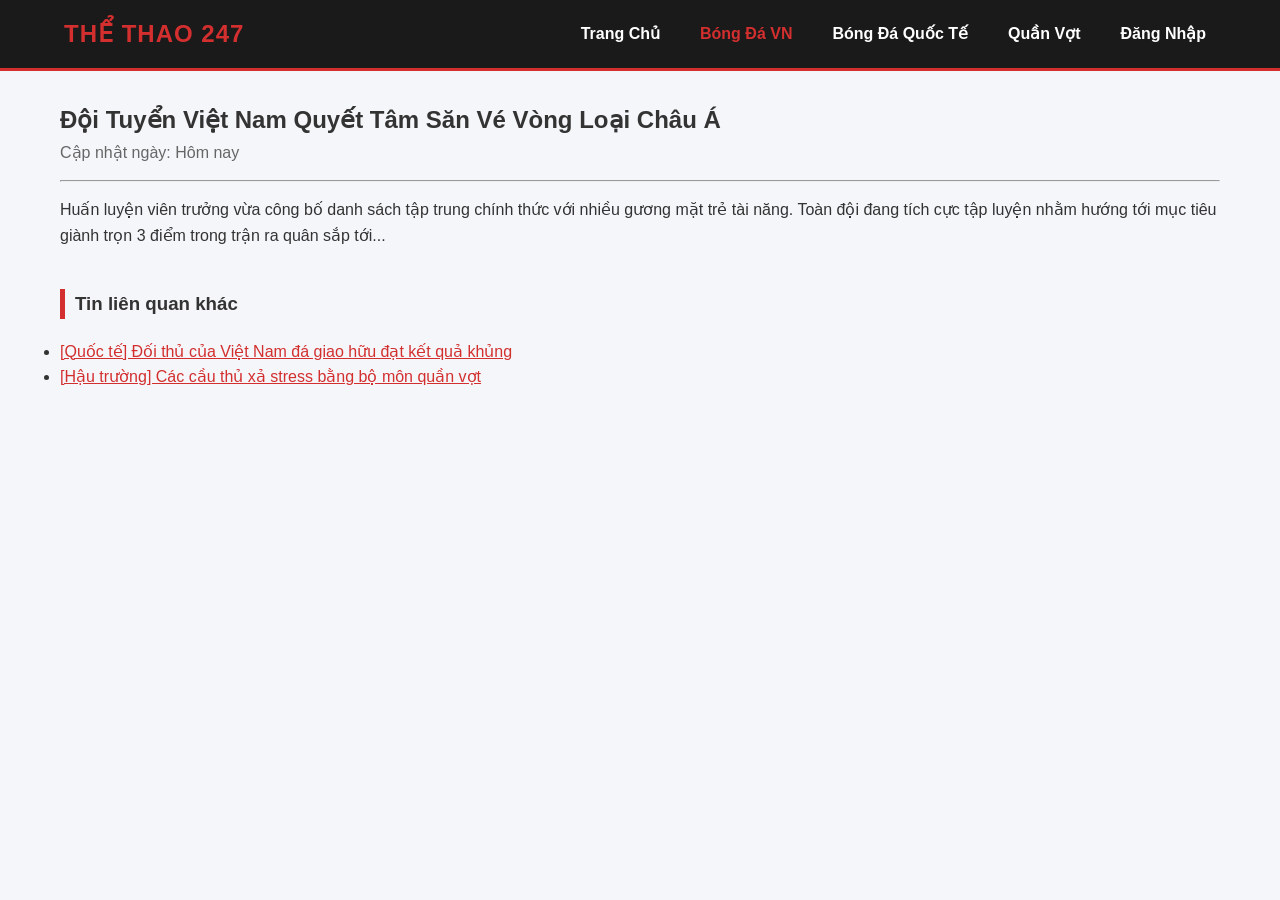
==== tintucthethao/bongda-vn.html @ a12199fb "Add files via upload" ====
<!DOCTYPE html>
<html lang="vi">
<head>
    <meta charset="UTF-8">
    <title>Bóng Đá Việt Nam</title>
    <link rel="stylesheet" href="style.css">
    <script src="https://code.jquery.com/jquery-3.6.0.min.js"></script>
</head>
<body>
    <header>
        <div class="logo">THỂ THAO 247</div>
        <nav>
            <ul>
                <li><a href="index.html">Trang Chủ</a></li>
                <li><a href="bongda-vn.html" class="active">Bóng Đá VN</a></li>
                <li><a href="bongda-qt.html">Bóng Đá Quốc Tế</a></li>
                <li><a href="quanvot.html">Quần Vợt</a></li>
                <li><a href="login.html">Đăng Nhập</a></li>
            </ul>
        </nav>
    </header>

    <main class="container">
        <h2>Đội Tuyển Việt Nam Quyết Tâm Săn Vé Vòng Loại Châu Á</h2>
        <p style="color:#666;">Cập nhật ngày: Hôm nay</p>
        <hr style="margin: 15px 0;">
        
        <p>Huấn luyện viên trưởng vừa công bố danh sách tập trung chính thức với nhiều gương mặt trẻ tài năng. Toàn đội đang tích cực tập luyện nhằm hướng tới mục tiêu giành trọn 3 điểm trong trận ra quân sắp tới...</p>
        
        <h3 style="margin-top: 40px;" class="section-title">Tin liên quan khác</h3>
        <ul>
            <li><a href="bongda-qt.html" style="color: #d32f2f;">[Quốc tế] Đối thủ của Việt Nam đá giao hữu đạt kết quả khủng</a></li>
            <li><a href="quanvot.html" style="color: #d32f2f;">[Hậu trường] Các cầu thủ xả stress bằng bộ môn quần vợt</a></li>
        </ul>
    </main>

    <script src="script.js"></script>
</body>
</html>
---- tintucthethao/style.css ----
/* Reset CSS */
* {
    margin: 0;
    padding: 0;
    box-sizing: border-box;
    font-family: 'Segoe UI', Tahoma, Geneva, Verdana, sans-serif;
}

body {
    background-color: #f4f6f9;
    color: #333;
    line-height: 1.6;
}

/* Header & Nav */
header {
    background-color: #1a1a1a;
    color: #fff;
    display: flex;
    justify-content: space-between;
    align-items: center;
    padding: 15px 5%;
    position: sticky;
    top: 0;
    z-index: 1000;
    border-bottom: 3px solid #d32f2f;
}

header .logo {
    font-size: 24px;
    font-weight: bold;
    color: #d32f2f;
    letter-spacing: 1px;
}

header nav ul {
    display: flex;
    list-style: none;
}

header nav ul li {
    margin-left: 20px;
}

header nav ul li a {
    color: #fff;
    text-decoration: none;
    font-weight: 600;
    transition: 0.3s;
    padding: 5px 10px;
}

header nav ul li a:hover, header nav ul li a.active {
    color: #d32f2f;
}

/* Banner */
.hero-banner {
    background: linear-gradient(rgba(0,0,0,0.6), rgba(0,0,0,0.6)), url('https://picsum.photos/1200/400?blur=2') no-repeat center center/cover;
    color: white;
    text-align: center;
    padding: 60px 20px;
}

.hero-banner h2 {
    font-size: 32px;
    margin-bottom: 10px;
}

/* Container chính */
.container {
    max-width: 1200px;
    margin: 30px auto;
    padding: 0 20px;
}

.section-title {
    border-left: 5px solid #d32f2f;
    padding-left: 10px;
    margin-bottom: 20px;
}

/* Grid layout các bài viết */
.grid-layout {
    display: grid;
    grid-template-columns: repeat(auto-fit, minmax(300px, 1fr));
    gap: 20px;
    margin-bottom: 40px;
}

.card {
    background: white;
    border-radius: 8px;
    overflow: hidden;
    box-shadow: 0 4px 6px rgba(0,0,0,0.1);
    transition: transform 0.3s;
}

.card:hover {
    transform: translateY(-5px);
}

.card img {
    width: 100%;
    height: 200px;
    object-fit: cover;
}

.card h3 {
    padding: 15px 15px 5px 15px;
    font-size: 18px;
}

.card p {
    padding: 0 15px 15px 15px;
    color: #666;
    font-size: 14px;
}

.read-more {
    display: inline-block;
    margin: 0 15px 15px 15px;
    color: #d32f2f;
    text-decoration: none;
    font-weight: bold;
}

/* Phân mục bên dưới */
.sub-topics {
    display: grid;
    grid-template-columns: repeat(auto-fit, minmax(250px, 1fr));
    gap: 20px;
}

.box {
    background: #fff;
    padding: 20px;
    border-radius: 8px;
    border-top: 4px solid #333;
}

.box h3 {
    margin-bottom: 15px;
    color: #1a1a1a;
}

.box ul {
    list-style: none;
}

.box ul li {
    margin-bottom: 10px;
    border-bottom: 1px dashed #ddd;
    padding-bottom: 5px;
}

.box ul li a {
    color: #333;
    text-decoration: none;
}

.box ul li a:hover {
    color: #d32f2f;
}

/* Form Đăng Nhập & Comments */
.form-box {
    background: white;
    max-width: 450px;
    margin: 50px auto;
    padding: 30px;
    border-radius: 8px;
    box-shadow: 0 4px 10px rgba(0,0,0,0.1);
}

.form-group {
    margin-bottom: 15px;
}

.form-group label {
    display: block;
    margin-bottom: 5px;
    font-weight: 600;
}

.form-group input, .form-group textarea {
    width: 100%;
    padding: 10px;
    border: 1px solid #ccc;
    border-radius: 4px;
}

button {
    background: #d32f2f;
    color: white;
    border: none;
    padding: 10px 20px;
    cursor: pointer;
    font-weight: bold;
    border-radius: 4px;
    width: 100%;
}

button:hover {
    background: #b71c1c;
}

/* Bình luận */
.comment-section {
    background: white;
    padding: 20px;
    border-radius: 8px;
    margin-top: 30px;
}

#commentList {
    margin-top: 20px;
}

.comment-item {
    background: #f9f9f9;
    padding: 10px;
    border-left: 3px solid #d32f2f;
    margin-bottom: 10px;
    border-radius: 4px;
}

/* Footer */
footer {
    background: #1a1a1a;
    color: #ccc;
    padding: 40px 20px 20px 20px;
    margin-top: 50px;
}

.footer-container {
    display: flex;
    justify-content: space-between;
    flex-wrap: wrap;
    max-width: 1200px;
    margin: 0 auto;
}

.footer-about, .sitemap {
    flex: 1;
    min-width: 250px;
    margin-bottom: 20px;
}

.sitemap ul {
    list-style: none;
}

.sitemap ul li a {
    color: #ccc;
    text-decoration: none;
}

.sitemap ul li a:hover {
    color: #fff;
}

.copyright {
    text-align: center;
    border-top: 1px solid #333;
    padding-top: 20px;
    margin-top: 20px;
    font-size: 14px;
}
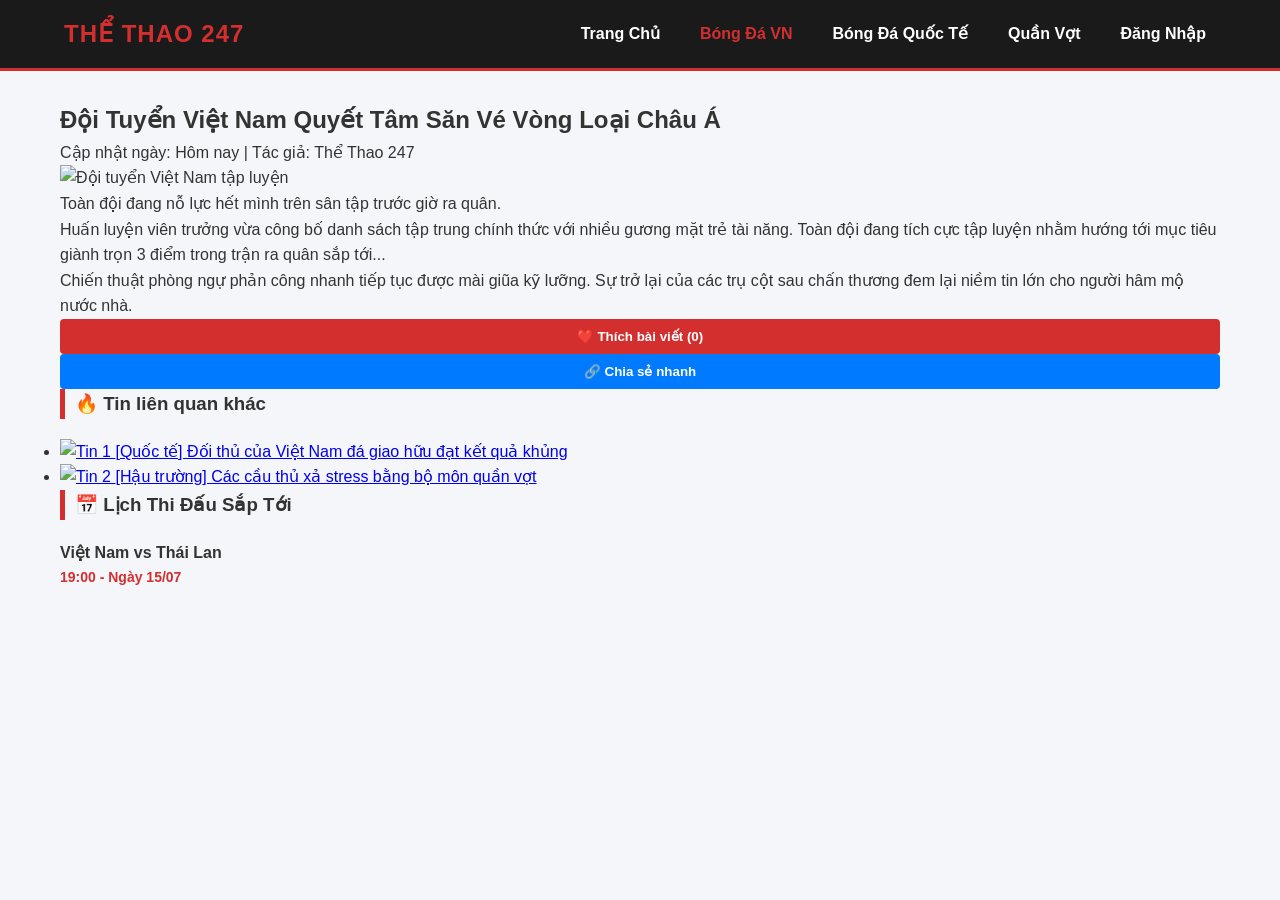
==== commit 59734877: "Update bongda-vn.html" ====
--- a/tintucthethao/bongda-vn.html
+++ b/tintucthethao/bongda-vn.html
@@ -2,6 +2,7 @@
 <html lang="vi">
 <head>
     <meta charset="UTF-8">
+    <meta name="viewport" content="width=device-width, initial-scale=1.0">
     <title>Bóng Đá Việt Nam</title>
     <link rel="stylesheet" href="style.css">
     <script src="https://code.jquery.com/jquery-3.6.0.min.js"></script>
@@ -20,20 +21,77 @@
         </nav>
     </header>
 
-    <main class="container">
-        <h2>Đội Tuyển Việt Nam Quyết Tâm Săn Vé Vòng Loại Châu Á</h2>
-        <p style="color:#666;">Cập nhật ngày: Hôm nay</p>
-        <hr style="margin: 15px 0;">
+    <div class="container main-layout">
         
-        <p>Huấn luyện viên trưởng vừa công bố danh sách tập trung chính thức với nhiều gương mặt trẻ tài năng. Toàn đội đang tích cực tập luyện nhằm hướng tới mục tiêu giành trọn 3 điểm trong trận ra quân sắp tới...</p>
-        
-        <h3 style="margin-top: 40px;" class="section-title">Tin liên quan khác</h3>
-        <ul>
-            <li><a href="bongda-qt.html" style="color: #d32f2f;">[Quốc tế] Đối thủ của Việt Nam đá giao hữu đạt kết quả khủng</a></li>
-            <li><a href="quanvot.html" style="color: #d32f2f;">[Hậu trường] Các cầu thủ xả stress bằng bộ môn quần vợt</a></li>
-        </ul>
-    </main>
+        <main class="article-content">
+            <h2 class="article-title">Đội Tuyển Việt Nam Quyết Tâm Săn Vé Vòng Loại Châu Á</h2>
+            <div class="article-meta">Cập nhật ngày: Hôm nay | Tác giả: Thể Thao 247</div>
+            
+            <div class="article-thumb">
+                <img src="https://images.unsplash.com/photo-1508098682722-e99c43a406b2?q=80&w=1200&auto=format&fit=crop" alt="Đội tuyển Việt Nam tập luyện">
+                <p class="img-caption">Toàn đội đang nỗ lực hết mình trên sân tập trước giờ ra quân.</p>
+            </div>
 
-    <script src="script.js"></script>
+            <p class="paragraph">Huấn luyện viên trưởng vừa công bố danh sách tập trung chính thức với nhiều gương mặt trẻ tài năng. Toàn đội đang tích cực tập luyện nhằm hướng tới mục tiêu giành trọn 3 điểm trong trận ra quân sắp tới...</p>
+            <p class="paragraph">Chiến thuật phòng ngự phản công nhanh tiếp tục được mài giũa kỹ lưỡng. Sự trở lại của các trụ cột sau chấn thương đem lại niềm tin lớn cho người hâm mộ nước nhà.</p>
+            
+            <div class="interact-bar">
+                <button id="likeBtn">❤️ Thích bài viết (<span id="likeCount">0</span>)</button>
+                <button id="shareBtn" style="background:#007bff;">🔗 Chia sẻ nhanh</button>
+            </div>
+        </main>
+
+        <aside class="sidebar">
+            <div class="sidebar-box">
+                <h3 class="section-title">🔥 Tin liên quan khác</h3>
+                <ul class="related-list">
+                    <li>
+                        <a href="bongda-qt.html">
+                            <img src="https://images.unsplash.com/photo-1518063319789-7217e6706b04?q=80&w=150" alt="Tin 1">
+                            <span>[Quốc tế] Đối thủ của Việt Nam đá giao hữu đạt kết quả khủng</span>
+                        </a>
+                    </li>
+                    <li>
+                        <a href="quanvot.html">
+                            <img src="https://images.unsplash.com/photo-1551958219-acbc608c6377?q=80&w=150" alt="Tin 2">
+                            <span>[Hậu trường] Các cầu thủ xả stress bằng bộ môn quần vợt</span>
+                        </a>
+                    </li>
+                </ul>
+            </div>
+
+            <div class="sidebar-box">
+                <h3 class="section-title">📅 Lịch Thi Đấu Sắp Tới</h3>
+                <div class="match-widget">
+                    <p><strong>Việt Nam vs Thái Lan</strong></p>
+                    <p style="color: #d32f2f; font-size: 14px; font-weight: bold;">19:00 - Ngày 15/07</p>
+                </div>
+            </div>
+        </aside>
+
+    </div>
+
+    <script>
+        $(document).ready(function(){
+            // 1. Hiệu ứng thả tim tương tác
+            let count = 0;
+            $('#likeBtn').click(function(){
+                count++;
+                $('#likeCount').text(count);
+                $(this).css('transform', 'scale(1.1)').animate({transform: 'scale(1)'}, 100);
+            });
+
+            // 2. Hiệu ứng thông báo chia sẻ nhanh
+            $('#shareBtn').click(function(){
+                alert('🔗 Đã sao chép liên kết bài viết vào bộ nhớ tạm!');
+            });
+
+            // 3. Hiệu ứng làm nổi bật tin liên quan khi rê chuột vào
+            $('.related-list li').hover(
+                function() { $(this).find('span').css('color', '#d32f2f'); },
+                function() { $(this).find('span').css('color', '#333'); }
+            );
+        });
+    </script>
 </body>
-</html>+</html>
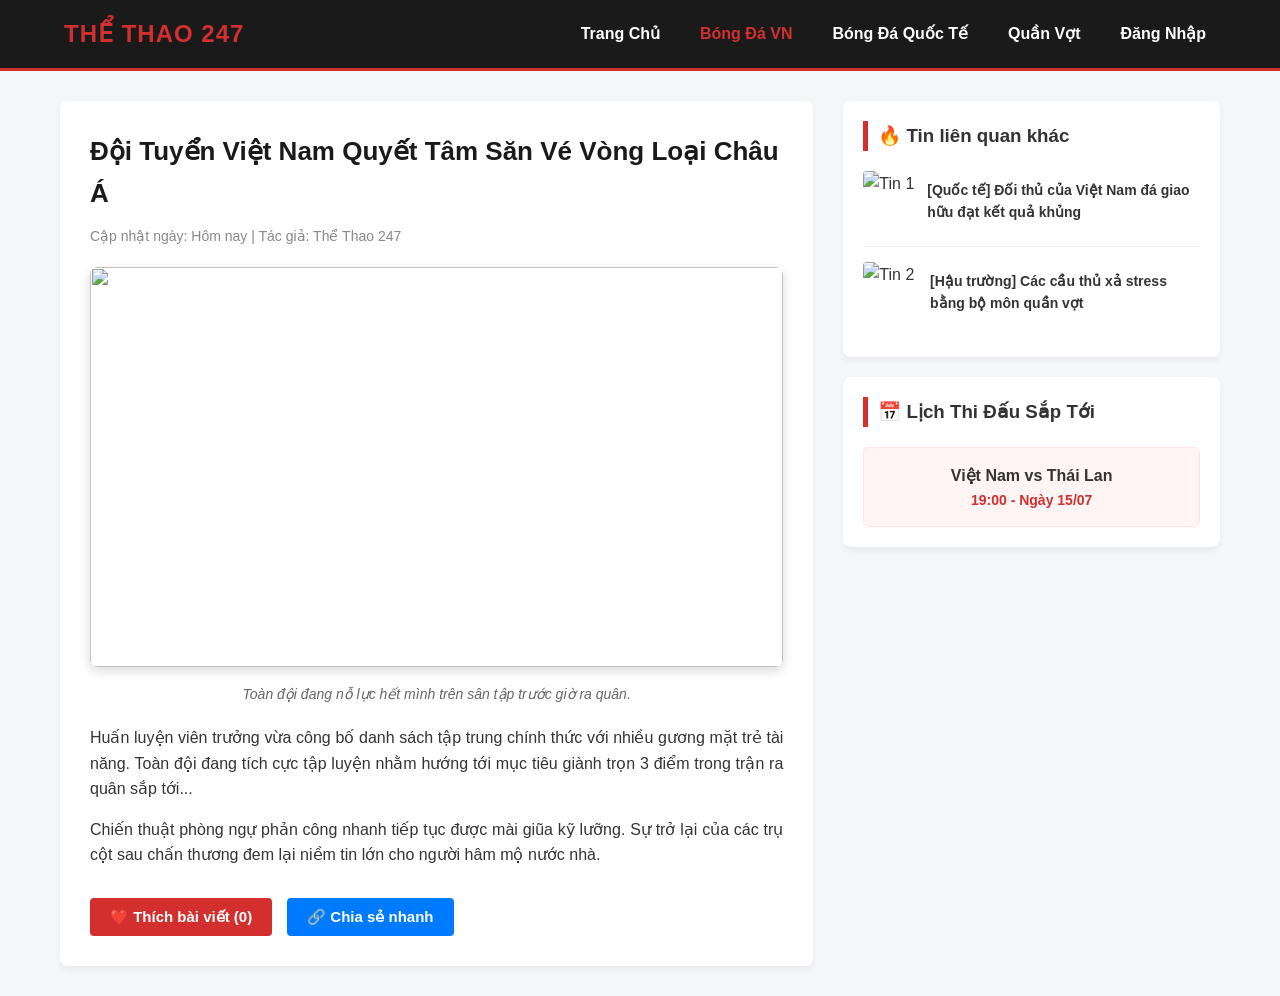
==== commit ddaab101: "Update bongda-vn.html" ====
--- a/tintucthethao/bongda-vn.html
+++ b/tintucthethao/bongda-vn.html
@@ -28,7 +28,7 @@
             <div class="article-meta">Cập nhật ngày: Hôm nay | Tác giả: Thể Thao 247</div>
             
             <div class="article-thumb">
-                <img src="https://images.unsplash.com/photo-1508098682722-e99c43a406b2?q=80&w=1200&auto=format&fit=crop" alt="Đội tuyển Việt Nam tập luyện">
+               <img src="https://raw.githubusercontent.com/TenTaiKhoan/TenRepo/main/images/bongda.png">
                 <p class="img-caption">Toàn đội đang nỗ lực hết mình trên sân tập trước giờ ra quân.</p>
             </div>
 
--- a/tintucthethao/style.css
+++ b/tintucthethao/style.css
@@ -266,4 +266,138 @@
     padding-top: 20px;
     margin-top: 20px;
     font-size: 14px;
-}+} 
+/* Thiết lập bố cục 2 cột cho các trang chi tiết */
+.main-layout {
+    display: grid;
+    grid-template-columns: 2fr 1fr;
+    gap: 30px;
+}
+
+/* Định dạng bài viết chính */
+.article-content {
+    background: #ffffff;
+    padding: 30px;
+    border-radius: 8px;
+    box-shadow: 0 4px 6px rgba(0,0,0,0.05);
+}
+
+.article-title {
+    font-size: 26px;
+    color: #1a1a1a;
+    margin-bottom: 10px;
+}
+
+.article-meta {
+    font-size: 14px;
+    color: #888;
+    margin-bottom: 20px;
+}
+
+/* Định dạng ảnh minh họa bài viết */
+.article-thumb {
+    margin-bottom: 20px;
+}
+
+.article-thumb img {
+    width: 100%;
+    height: 400px;
+    object-fit: cover;
+    border-radius: 8px;
+    box-shadow: 0 4px 12px rgba(0,0,0,0.15);
+}
+
+.img-caption {
+    font-style: italic;
+    font-size: 14px;
+    color: #666;
+    text-align: center;
+    margin-top: 8px;
+}
+
+.paragraph {
+    font-size: 16px;
+    margin-bottom: 15px;
+    text-align: justify;
+}
+
+/* Thanh nút tương tác */
+.interact-bar {
+    margin-top: 30px;
+    display: flex;
+    gap: 15px;
+}
+
+.interact-bar button {
+    width: auto;
+    padding: 10px 20px;
+    font-size: 15px;
+    transition: 0.2s ease;
+}
+
+/* Cột bên phải (Sidebar) */
+.sidebar {
+    display: flex;
+    flex-direction: column;
+    gap: 20px;
+}
+
+.sidebar-box {
+    background: #ffffff;
+    padding: 20px;
+    border-radius: 8px;
+    box-shadow: 0 4px 6px rgba(0,0,0,0.05);
+}
+
+/* Danh sách tin liên quan có ảnh nhỏ đi kèm */
+.related-list {
+    list-style: none;
+}
+
+.related-list li {
+    margin-bottom: 15px;
+    border-bottom: 1px solid #eee;
+    padding-bottom: 15px;
+}
+
+.related-list li:last-child {
+    border-bottom: none;
+    padding-bottom: 0;
+}
+
+.related-list a {
+    display: flex;
+    gap: 12px;
+    text-decoration: none;
+    color: #333;
+    align-items: center;
+}
+
+.related-list img {
+    width: 80px;
+    height: 60px;
+    object-fit: cover;
+    border-radius: 4px;
+}
+
+.related-list span {
+    font-size: 14px;
+    font-weight: 600;
+    transition: color 0.2s;
+}
+
+/* Widget lịch thi đấu */
+.match-widget {
+    background: #fff5f5;
+    border: 1px solid #ffe3e3;
+    padding: 15px;
+    border-radius: 6px;
+    text-align: center;
+}
+
+/* Responsive khi xem trên điện thoại (Tự động chuyển thành 1 cột dọc) */
+@media (max-width: 768px) {
+    .main-layout {
+        grid-template-columns: 1fr;
+    }
+}
